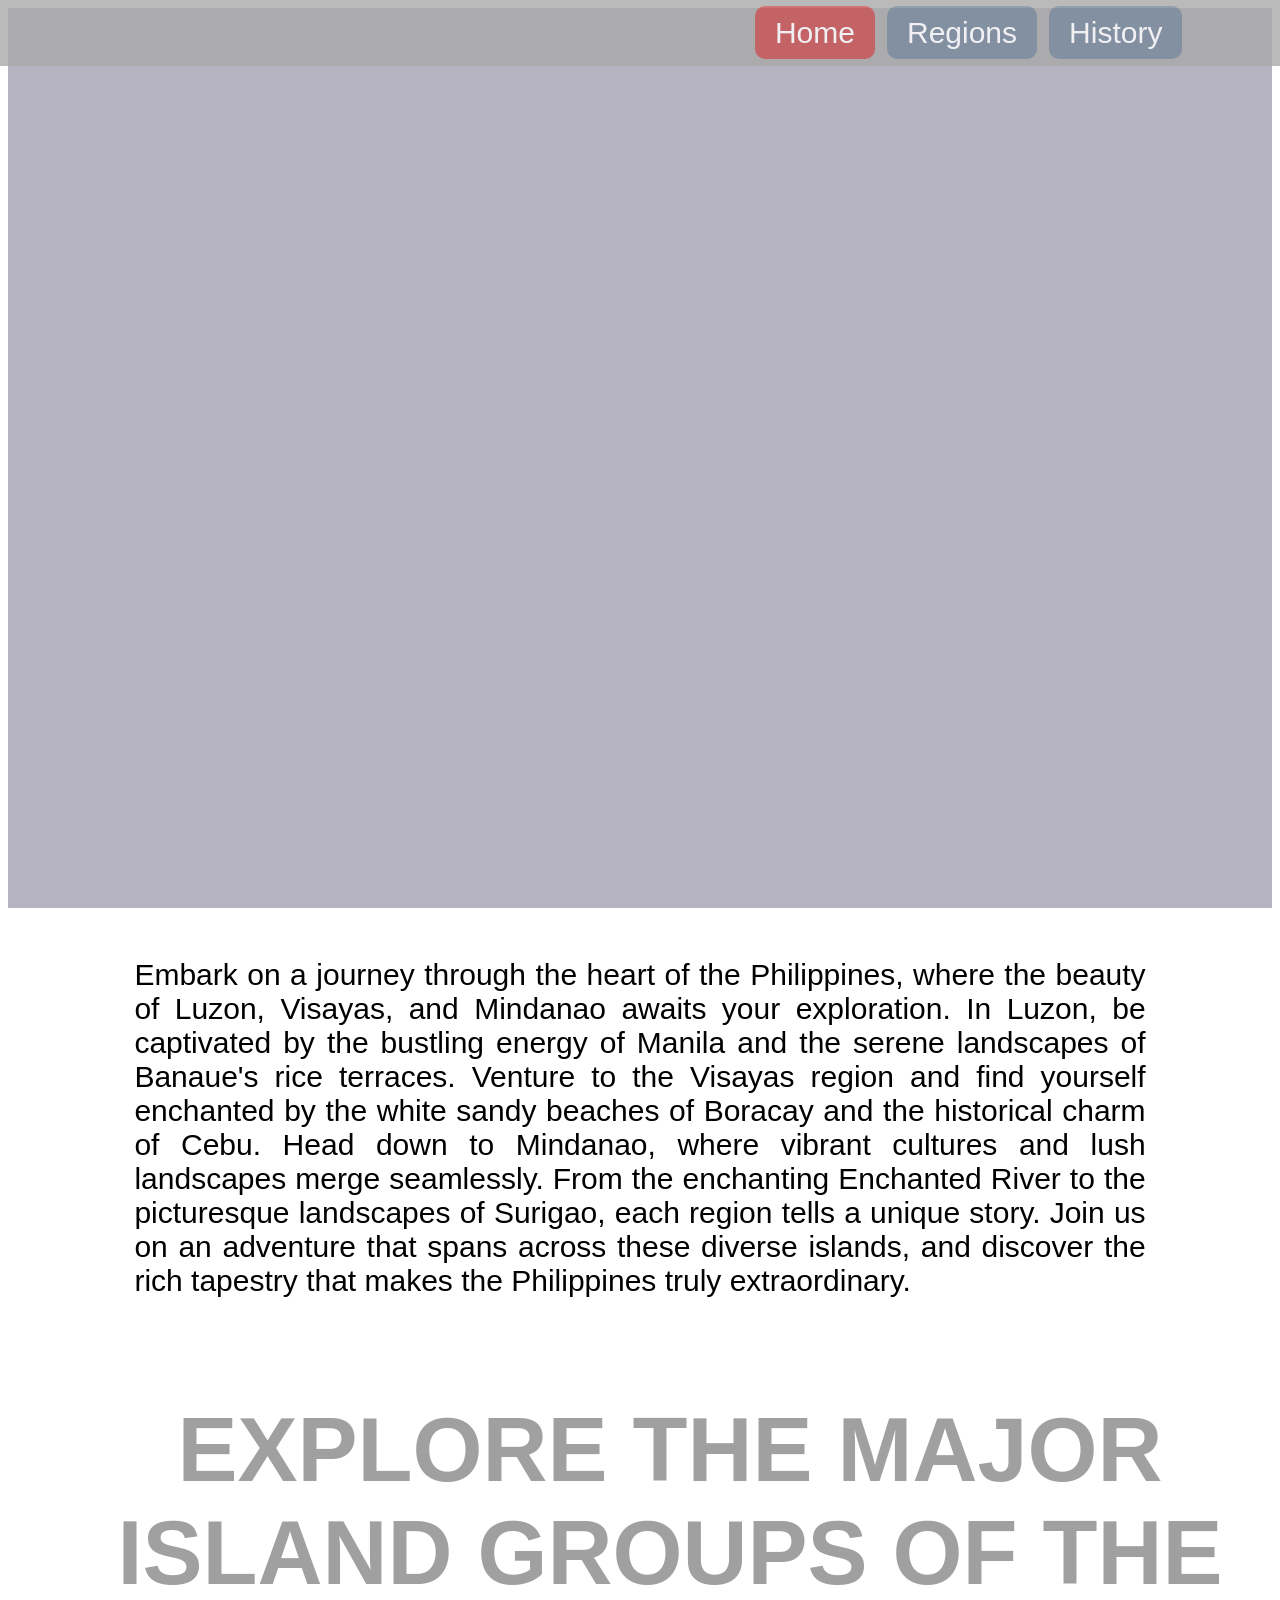
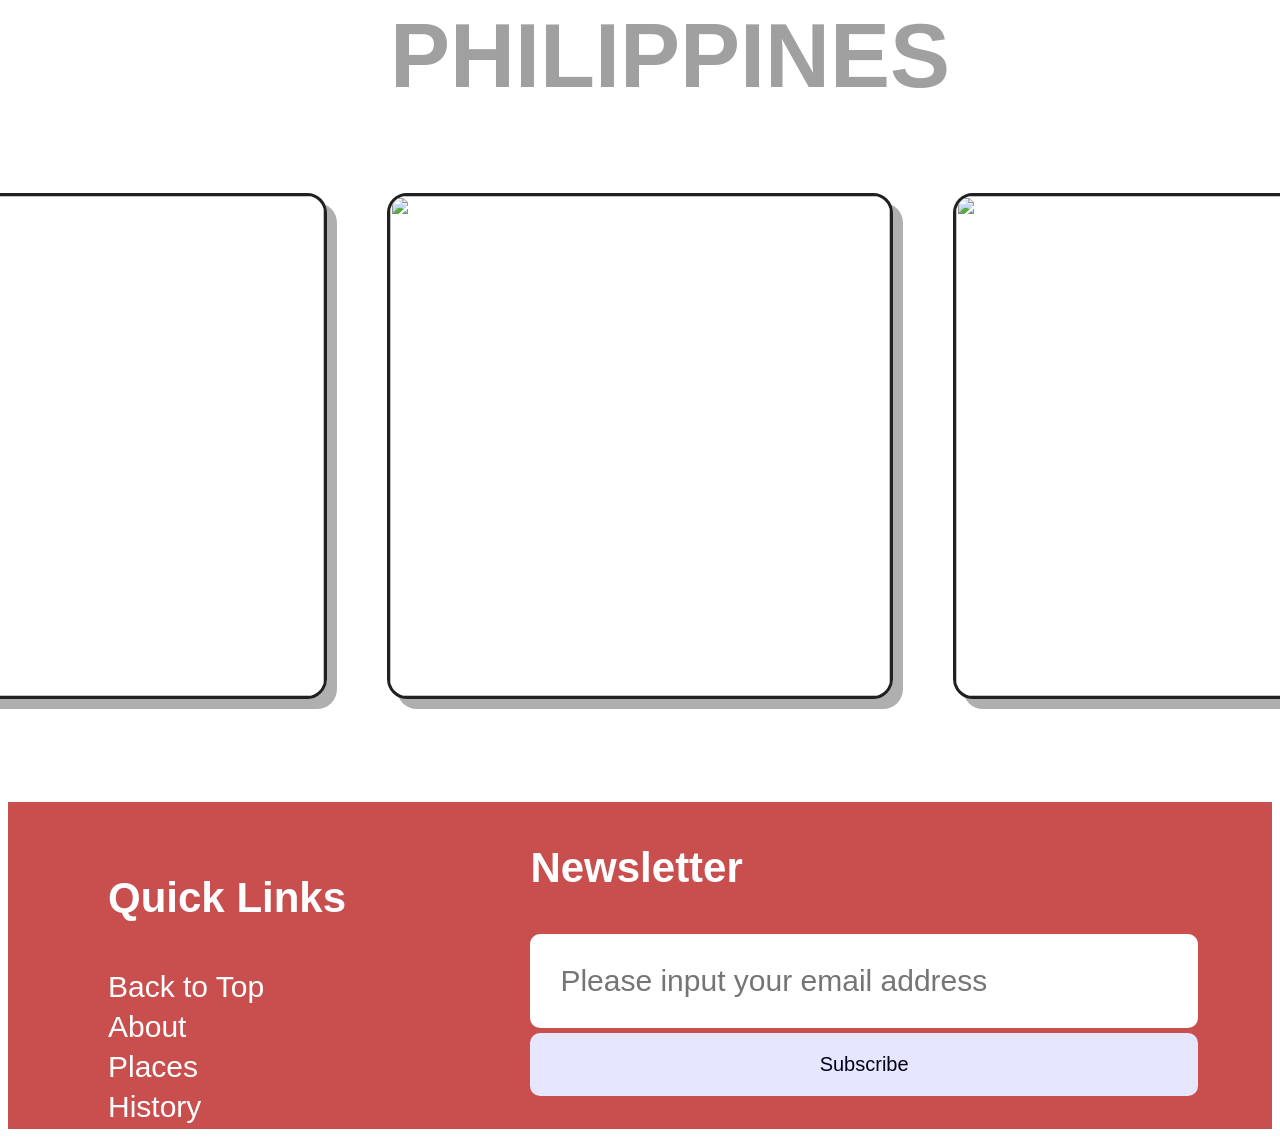
==== index.html @ 6cc2ee92 "Add files via upload" ====
<!DOCTYPE html>
<html lang="en">

<head>
    <meta charset="UTF-8">
    <meta name="viewport" content="width=device-width, initial-scale=1.0">
    <link rel="stylesheet" href="styles.css">
    <title>Main Page</title>
</head>

<body>
									<!-- Header -->
	<section class='header'>
     <div class="outer-nav">
	   <nav class="navtab">
         <a href="#home" class="active">Home</a>&nbsp;&nbsp;
         <a href="#places">Regions</a>&nbsp;&nbsp;
         <a href="history.html">History</a>&nbsp;&nbsp;
		</nav>
	</div>
	</section>
	
   
									<!-- Intro Video and Title -->
	<section class='video_main' id="home">
		<video autoplay loop muted plays-inline class="main_video">
			<source src="images/videomain.mp4" type="video/mp4"/>
		</video>
		<div class="video_main_text">
		<span><h1 class="pagetitle">Love the Philippines</h1></span>
		</div>
	</section>

									<!-- Brief Intro -->
	<section class='brief_intro' id="intro">
		<div class='intro_text'>
		<p>Embark on a journey through the heart of the Philippines, where the beauty of Luzon, Visayas, and Mindanao awaits your exploration. In Luzon, be captivated by the bustling energy of Manila and the serene landscapes of Banaue's rice terraces. Venture to the Visayas region and find yourself enchanted by the white sandy beaches of Boracay and the historical charm of Cebu. Head down to Mindanao, where vibrant cultures and lush landscapes merge seamlessly. From the enchanting Enchanted River to the picturesque landscapes of Surigao, each region tells a unique story. Join us on an adventure that spans across these diverse islands, and discover the rich tapestry that makes the Philippines truly extraordinary.</p>
		</div>
	</section>
			
			<br><br>
			<h1 class="region_title" id="places">Explore the Major Island Groups of the Philippines</h1>
	
									<!-- Clickable Regions -->
	<section class='regions'>
		<div class='spec_regions'>
			<div><a href="luzon.html"><img class='reg' src='images/luzon.png'></a></div>
			<div><a href="visayas.html"><img class='reg' src='images/visayas.png'></a></div>
			<div><a href='mindanao.html'><img class='reg' src='images/mindanao.png'></a></div>
		</div>
	</section>


									<!-- Footer -->
	<br><br><br><br>
	
	<footer>
	<div class='con-footer'>
	<nav>
	  <div class="shortcut">
		<ul>
				<li><h3>Quick Links</h3></li>
				<li><a href="#home">Back to Top</a></li>
				<li><a href="#intro">About</a>
				<li><a href="#places">Places</a></li>
				<li><a href="history.html">History</a>
		</ul>
	  </div>
	  </nav>
		
	<div class="subscribe">
		<h3>Newsletter</h3>
		<div>
		  <input type="email" placeholder="Please input your email address" />
		  <button class='b_footer'>Subscribe</button>
		</div>
	</div>

  </div>
  </footer>




	
</body>

</html>
---- styles.css ----
@font-face {
			 src: url("font/ProtestRiot-Regular.ttf");
			font-family: "ProtestRiot";
}
			
@font-face {
			src: url("font/Poppins-ExtraLight.ttf");
			font-family: "Poppins-ExtraLight";
}

p {
	font-family: Poppins-ExtraLight, arial, sans-serif;
}
h1 {
	font-family: ProtestRiot, arial, sans-serif;
}

									/* HEADER */				
.header_text{
	font-family: ProtestRiot, arial, sans-serif;
	font-size: 55px;
	color: #fff;
	font-weight:800px;
}
.header{
    position: fixed;
    top:0;
    left:0;
    right:0;
    background-color: #A9A9A9;
	opacity: 0.8;
    padding:1rem 7%;
    display: flex;
    align-items:center;
    justify-content: flex-end;
    z-index: 99999;
}

.navtab a {
	font-family: Poppins-ExtraLight, arial, sans-serif;
    font-size: 30px;
    border-radius: 10px;
    padding-left:20px;
	padding-right:20px;
	padding-top: 10px;
	padding-bottom: 10px;
	background-color: #778899;
	text-decoration: none;
	text-align:left;
	color:#fff;
    
}

.header .outer-nav .navtab a.active,
.header  .outer-nav .navtab a:hover{
    
    background-color:#c94f4f;
    color:#fff;
}

													/* INTRODUCTION VIDEO, TITLE, SECTION HEADING */
			
.pagetitle, .luzon_food, .luzon_destination, .luzon_experience,
.visayas_food, .visayas_destination, .visayas_experience,
.mindanao_food, .mindanao_destination, .mindanao_experience, .region_title, .history_title  {

	font-family: ProtestRiot, arial, sans-serif;
	font-size: 170px;
	margin-top: 10px;
	margin-left: 50px;
	text-align: center;
	font-weight: 1100px;
	background-image: url("images/title.jpg");
	background-repeat: repeat; 
	-webkit-background-clip: text;
	-webkit-text-fill-color: transparent;
	text-transform: uppercase;
	font-family: ProtestRiot, arial, sans-serif;
	-webkit-font-smoothing: antialiased;
	
}

.video_main{
    width:90%;
    height: 100vh;
     overflow: hidden; 
    background-image:linear-gradient(rgba(12,3,51,0.3),rgba(12,3,51,0.3));
    position: relative;
    padding:0 5%;
    display: flex;
    align-items: center;
    justify-self: center;
}
.main_video{
    position: absolute;
    width: 100%;
  
    right: 0;
    bottom: 0;
    top:0;
     display: block;
    z-index: -1;
}

														/* Brief Intro */

.brief_intro {
	font-family: Poppins-ExtraLight, arial, sans-serif;
    font-size: 30px;
}
.intro_text {
	margin: auto;
	text-align:justify;
	width:80%;
    height:auto;
    border-radius: 8px 8px 8px 8px;
	padding:20px;
	display: flex;
	justify-content: flex-start;
   
}

													/* Clickable Regions */

.spec_regions {
	display:flex;
	justify-content: center;
	align-items: center;
	
}

.spec_regions > div {
	margin: 10px;
	padding: 20px;
}

.reg{
	width:500px;
	height:500px;
	border-radius:20px;
	transition: transform 1s;
	border: 3px solid #202020;
	box-shadow: 10px 10px rgba(96,96,96,0.5);
}

.reg:hover{
	 transform: scale(1.1);
}
														/* Footer */
.con-footer{
	display:grid;
	grid-template-columns: auto, auto;
	height: auto;
	grid-template-rows:auto, auto;
	background-color:#c94f4f;
    color: #fff;
}
.shortcut {
	grid-column-start: 1;
	grid-column-end: 2;
	grid-row-start: 1;
	grid-row-end: 2;
	width: 100%;
    display: flex;
    flex-direction: column;
    padding: 0 2em;
}
.subscribe {
	grid-column-start: 2;
	grid-column-end: 3;
	grid-row-start: 1;
	grid-row-end: 2;
	font-size: 30px;
}
.b_footer {
	font-size: 20px;
	border-radius:10px;
	text-align: center;
	background-color:#e6e6ff;
	border: none;
	color: #00001a;
	width: 90%;
}


footer {
    background-color:#c94f4f;
    color: #fff;
	font-family: Poppins-ExtraLight, arial, sans-serif;
    font-size: 30px;
  }
  
  footer * {
    font-family: Poppins-ExtraLight, arial, sans-serif;
    box-sizing: border-box;
    border: none;
    outline: none;
  }

  footer h3 {
    width: 100%;
    text-align: left;
    color: white;
    font-size: 1.4em;
    white-space: nowrap;
	font-weight:bold;
  }
  
  footer ul {
    list-style: none;
    display: flex;
    flex-direction: column;
    margin-bottom: 5px;
  }
  footer li:not(:first-child) {
    margin-top: 0.2em;
  }
  footer ul li a {
    color: white;
    text-decoration: none;
	
  }
  ul li a:hover {
    color: #cccccc;
  }
  

  footer input,
  footer button {
    font-size: 1em;
    padding: 1em;
    width: 90%;
    border-radius: 10px;
    margin-bottom: 5px;
	margin-right: 20px;
  }
 
  
  footer button:hover{
    border:1px solid;
    background-color: #cccccc;
    color:#fff;

  }
  
															/* CONTENTS FOR LUZON, VISAYAS, MINDANAO, AND HISTORY */
.l_intro, .v_intro, .m_intro, .history_content {
	margin: auto;
	text-align:justify;
	width:80%;
    height:auto;
    border-radius: 8px 8px 8px 8px;
	padding:20px;
	display: flex;
	justify-content: flex-start;
	font-size: 30px;
}

.luzon_main, .visayas_main, .mindanao_main, .history_ph {
	display:block;
	width: 100%;
	height: 800px;
}
.luzon_food, .luzon_destination, .luzon_experience,
.visayas_food, .visayas_destination, .visayas_experience,
.mindanao_food, .mindanao_destination, .mindanao_experience, .region_title, .history_title {
	text-align: center;
	font-size: 90px;
	text-shadow: 5px 5px rgba(96,96,96,0.6);
	font-weight: 100px;
}

.slideshow-container {
      max-width: 800px;
      position: relative;
      margin: auto;
    }

    .mySlides {
      display: none;
    }

    .content {
      width: 100%;
      height: 500px;
	  border-radius:20px;
	  box-shadow: 10px 10px rgba(13,13,13,0.7);
    }
	

    .text {
      position: absolute;
      bottom: 0;
      width: 98%;
      text-align: left;
      background-color: rgba(191, 191, 191, 0.8);
	  border-radius: 0 0 20px 20px;
      color:#262626;
      padding: 10px;
	  font-family: Poppins-ExtraLight, arial, sans-serif; 
	  font-weight:500;
	  font-size: 25px;
	  height: 120px;
	  overflow:scroll;
	  overflow-x:hidden;
    }

    .prev, .next  {
      position: absolute;
      top: 50%;
      transform: translateY(-50%);
      font-size: 30px;
      cursor: pointer;
      color: white;
      background-color: rgba(179, 179, 179, 0.6);
      border: none;
      padding: 5px;
    }

    .prev { left: 0; }
    .next { right: 0; }

    .dot-container {
      text-align: center;
      padding: 20px;
    }

    .dot {
      height: 15px;
      width: 15px;
      margin: 0 2px;
      background-color: #bbb;
      border-radius: 50%;
      display: inline-block;
      transition: background-color 0.6s ease;
      cursor: pointer;
    }

    .active {
      background-color: #717171;
    }
	
	.history_ph{
		border-radius: 40px;
		opacity: 0.8;
	}
	
	.history_content {
		background-color: rgba(246, 234, 210, 0.3);
		border-radius: 80px 80px 80px 80px;
		font-weight: 100px;
	}
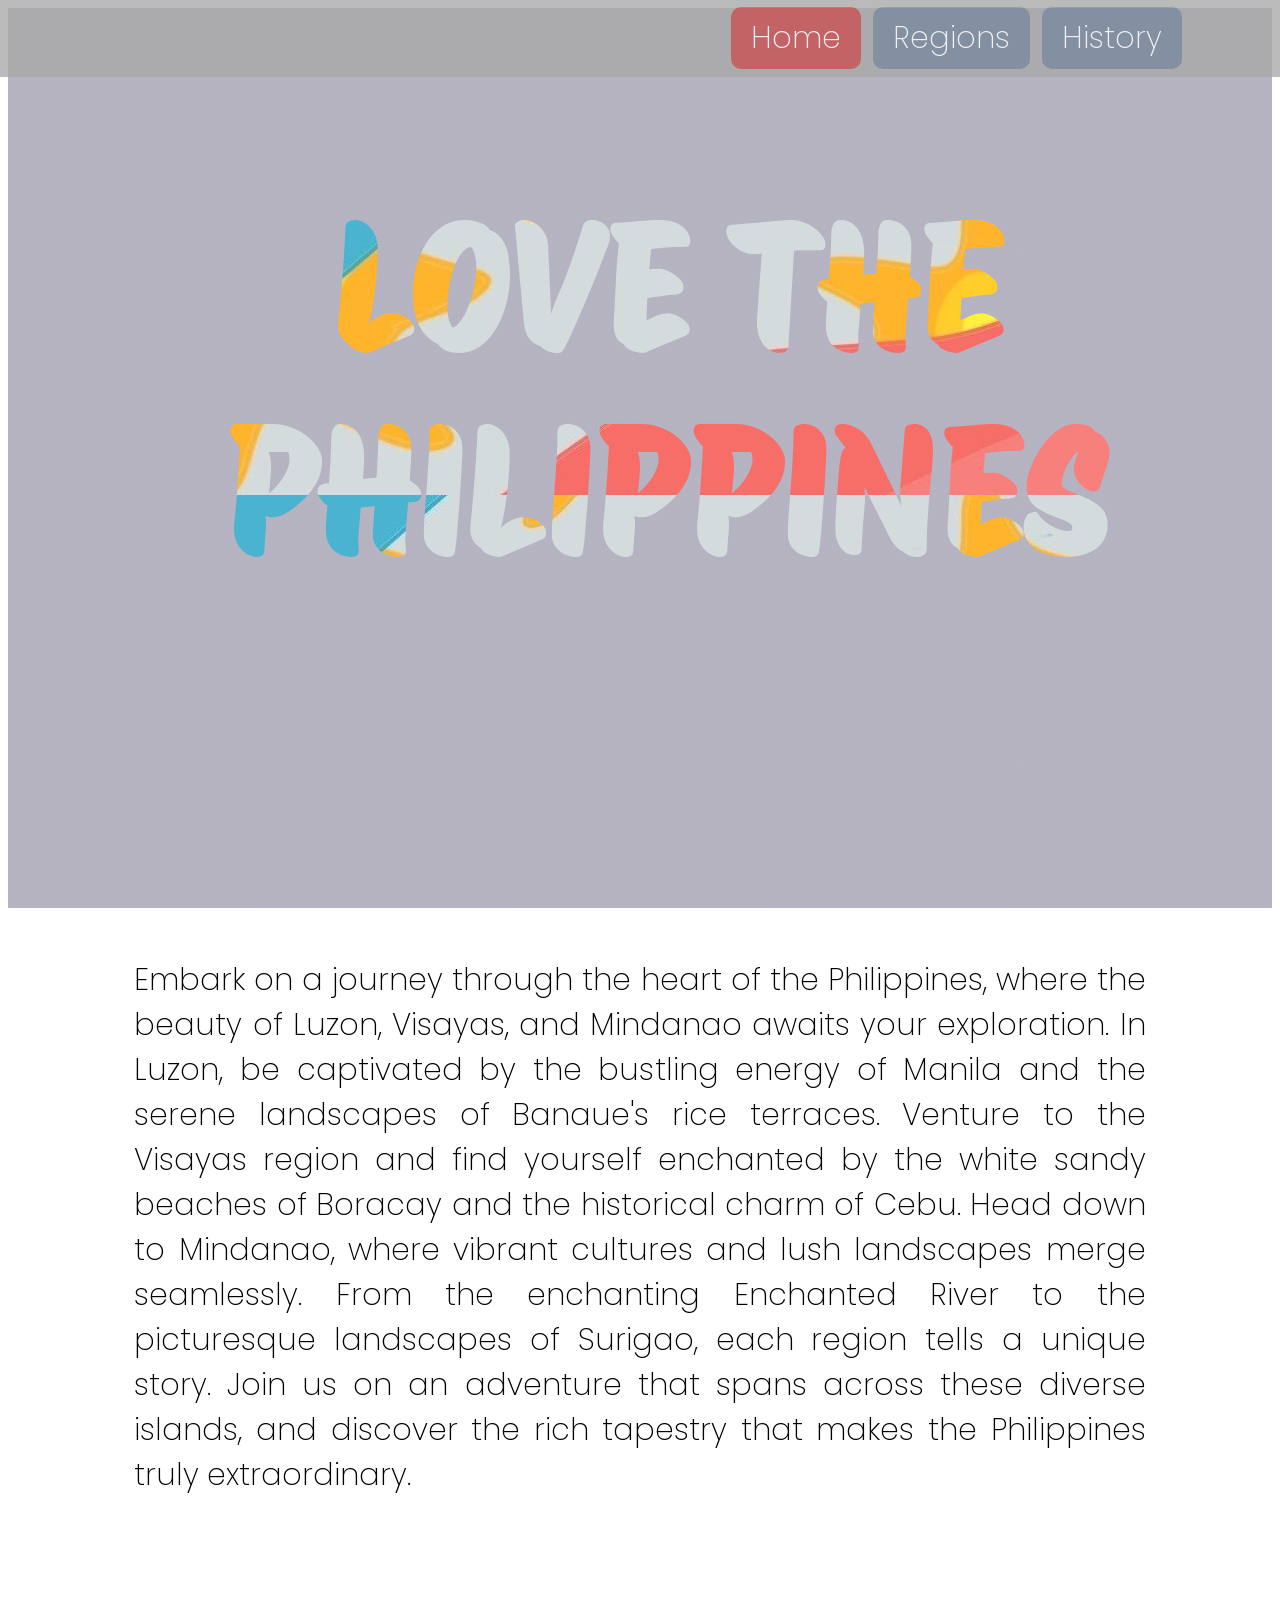
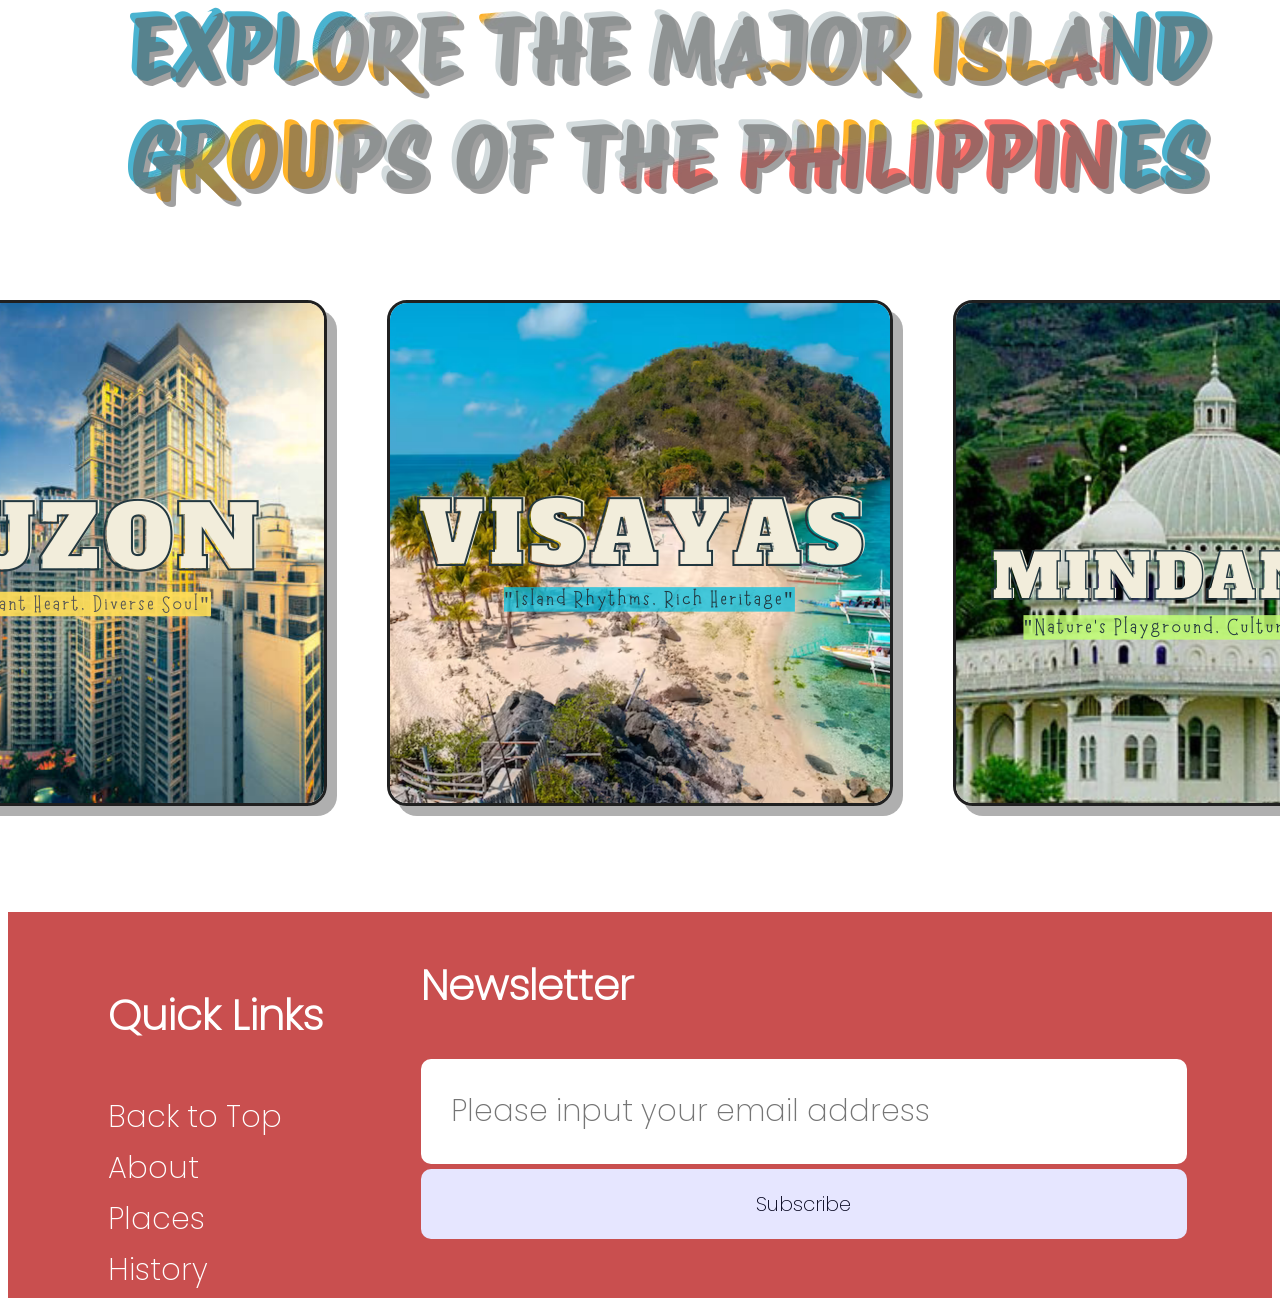
==== commit 9df76619: "Update index.html" ====
--- a/index.html
+++ b/index.html
@@ -1,88 +1,88 @@
-<!DOCTYPE html>
-<html lang="en">
-
-<head>
-    <meta charset="UTF-8">
-    <meta name="viewport" content="width=device-width, initial-scale=1.0">
-    <link rel="stylesheet" href="styles.css">
-    <title>Main Page</title>
-</head>
-
-<body>
-									<!-- Header -->
-	<section class='header'>
-     <div class="outer-nav">
-	   <nav class="navtab">
-         <a href="#home" class="active">Home</a>&nbsp;&nbsp;
-         <a href="#places">Regions</a>&nbsp;&nbsp;
-         <a href="history.html">History</a>&nbsp;&nbsp;
-		</nav>
-	</div>
-	</section>
-	
-   
-									<!-- Intro Video and Title -->
-	<section class='video_main' id="home">
-		<video autoplay loop muted plays-inline class="main_video">
-			<source src="images/videomain.mp4" type="video/mp4"/>
-		</video>
-		<div class="video_main_text">
-		<span><h1 class="pagetitle">Love the Philippines</h1></span>
-		</div>
-	</section>
-
-									<!-- Brief Intro -->
-	<section class='brief_intro' id="intro">
-		<div class='intro_text'>
-		<p>Embark on a journey through the heart of the Philippines, where the beauty of Luzon, Visayas, and Mindanao awaits your exploration. In Luzon, be captivated by the bustling energy of Manila and the serene landscapes of Banaue's rice terraces. Venture to the Visayas region and find yourself enchanted by the white sandy beaches of Boracay and the historical charm of Cebu. Head down to Mindanao, where vibrant cultures and lush landscapes merge seamlessly. From the enchanting Enchanted River to the picturesque landscapes of Surigao, each region tells a unique story. Join us on an adventure that spans across these diverse islands, and discover the rich tapestry that makes the Philippines truly extraordinary.</p>
-		</div>
-	</section>
-			
-			<br><br>
-			<h1 class="region_title" id="places">Explore the Major Island Groups of the Philippines</h1>
-	
-									<!-- Clickable Regions -->
-	<section class='regions'>
-		<div class='spec_regions'>
-			<div><a href="luzon.html"><img class='reg' src='images/luzon.png'></a></div>
-			<div><a href="visayas.html"><img class='reg' src='images/visayas.png'></a></div>
-			<div><a href='mindanao.html'><img class='reg' src='images/mindanao.png'></a></div>
-		</div>
-	</section>
-
-
-									<!-- Footer -->
-	<br><br><br><br>
-	
-	<footer>
-	<div class='con-footer'>
-	<nav>
-	  <div class="shortcut">
-		<ul>
-				<li><h3>Quick Links</h3></li>
-				<li><a href="#home">Back to Top</a></li>
-				<li><a href="#intro">About</a>
-				<li><a href="#places">Places</a></li>
-				<li><a href="history.html">History</a>
-		</ul>
-	  </div>
-	  </nav>
-		
-	<div class="subscribe">
-		<h3>Newsletter</h3>
-		<div>
-		  <input type="email" placeholder="Please input your email address" />
-		  <button class='b_footer'>Subscribe</button>
-		</div>
-	</div>
-
-  </div>
-  </footer>
-
-
-
-
-	
-</body>
-
-</html>
+<!DOCTYPE html>
+<html lang="en">
+
+<head>
+    <meta charset="UTF-8">
+    <meta name="viewport" content="width=device-width, initial-scale=1.0">
+    <link rel="stylesheet" href="styles.css">
+    <title>Main Page</title>
+</head>
+
+<body>
+									<!-- Header -->
+	<section class='header'>
+     <div class="outer-nav">
+	   <nav class="navtab">
+         <a href="#home" class="active">Home</a>&nbsp;&nbsp;
+         <a href="#places">Regions</a>&nbsp;&nbsp;
+         <a href="history.html">History</a>&nbsp;&nbsp;
+		</nav>
+	</div>
+	</section>
+	
+   
+									<!-- Intro Video and Title -->
+	<section class='video_main' id="home">
+		<video autoplay loop muted plays-inline class="main_video">
+			<source src="/images/videomain.mp4" type="video/mp4"/>
+		</video>
+		<div class="video_main_text">
+		<span><h1 class="pagetitle">Love the Philippines</h1></span>
+		</div>
+	</section>
+
+									<!-- Brief Intro -->
+	<section class='brief_intro' id="intro">
+		<div class='intro_text'>
+		<p>Embark on a journey through the heart of the Philippines, where the beauty of Luzon, Visayas, and Mindanao awaits your exploration. In Luzon, be captivated by the bustling energy of Manila and the serene landscapes of Banaue's rice terraces. Venture to the Visayas region and find yourself enchanted by the white sandy beaches of Boracay and the historical charm of Cebu. Head down to Mindanao, where vibrant cultures and lush landscapes merge seamlessly. From the enchanting Enchanted River to the picturesque landscapes of Surigao, each region tells a unique story. Join us on an adventure that spans across these diverse islands, and discover the rich tapestry that makes the Philippines truly extraordinary.</p>
+		</div>
+	</section>
+			
+			<br><br>
+			<h1 class="region_title" id="places">Explore the Major Island Groups of the Philippines</h1>
+	
+									<!-- Clickable Regions -->
+	<section class='regions'>
+		<div class='spec_regions'>
+			<div><a href="luzon.html"><img class='reg' src='images/luzon.png'></a></div>
+			<div><a href="visayas.html"><img class='reg' src='images/visayas.png'></a></div>
+			<div><a href='mindanao.html'><img class='reg' src='images/mindanao.png'></a></div>
+		</div>
+	</section>
+
+
+									<!-- Footer -->
+	<br><br><br><br>
+	
+	<footer>
+	<div class='con-footer'>
+	<nav>
+	  <div class="shortcut">
+		<ul>
+				<li><h3>Quick Links</h3></li>
+				<li><a href="#home">Back to Top</a></li>
+				<li><a href="#intro">About</a>
+				<li><a href="#places">Places</a></li>
+				<li><a href="history.html">History</a>
+		</ul>
+	  </div>
+	  </nav>
+		
+	<div class="subscribe">
+		<h3>Newsletter</h3>
+		<div>
+		  <input type="email" placeholder="Please input your email address" />
+		  <button class='b_footer'>Subscribe</button>
+		</div>
+	</div>
+
+  </div>
+  </footer>
+
+
+
+
+	
+</body>
+
+</html>
